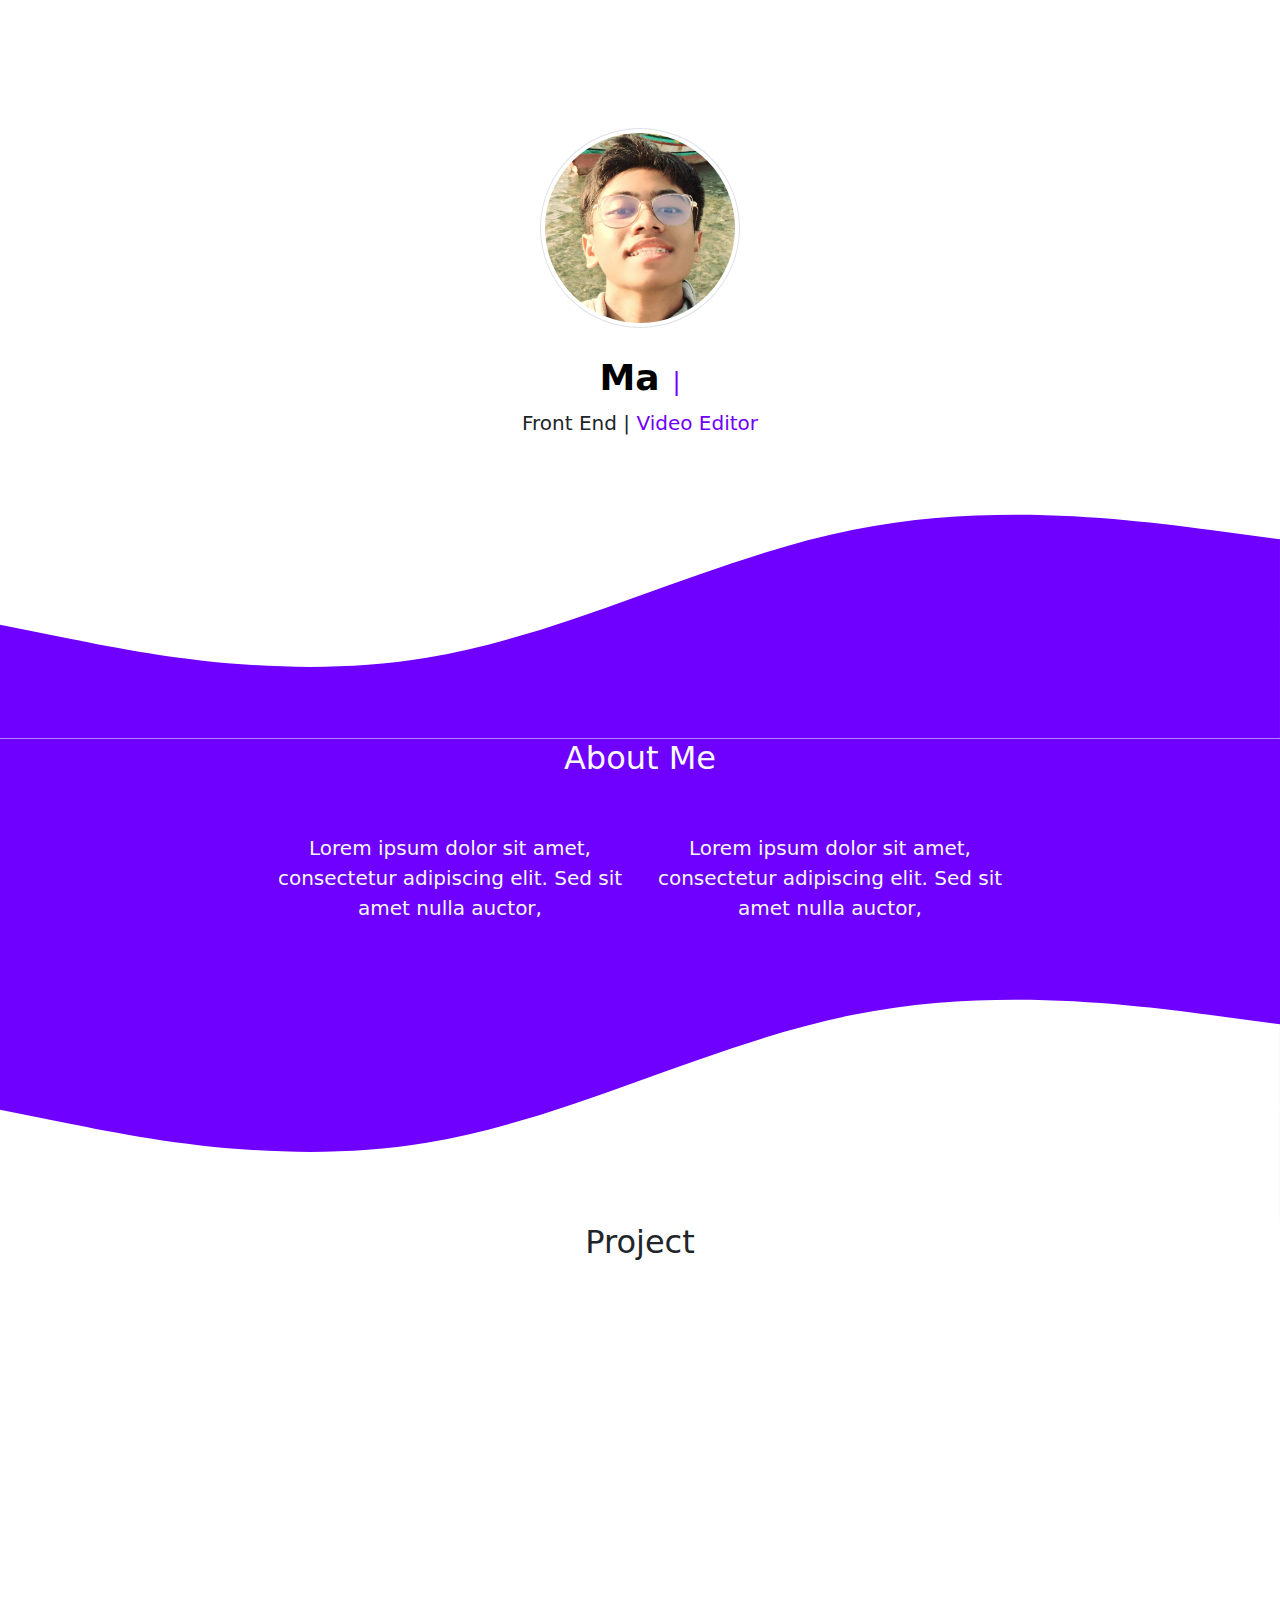
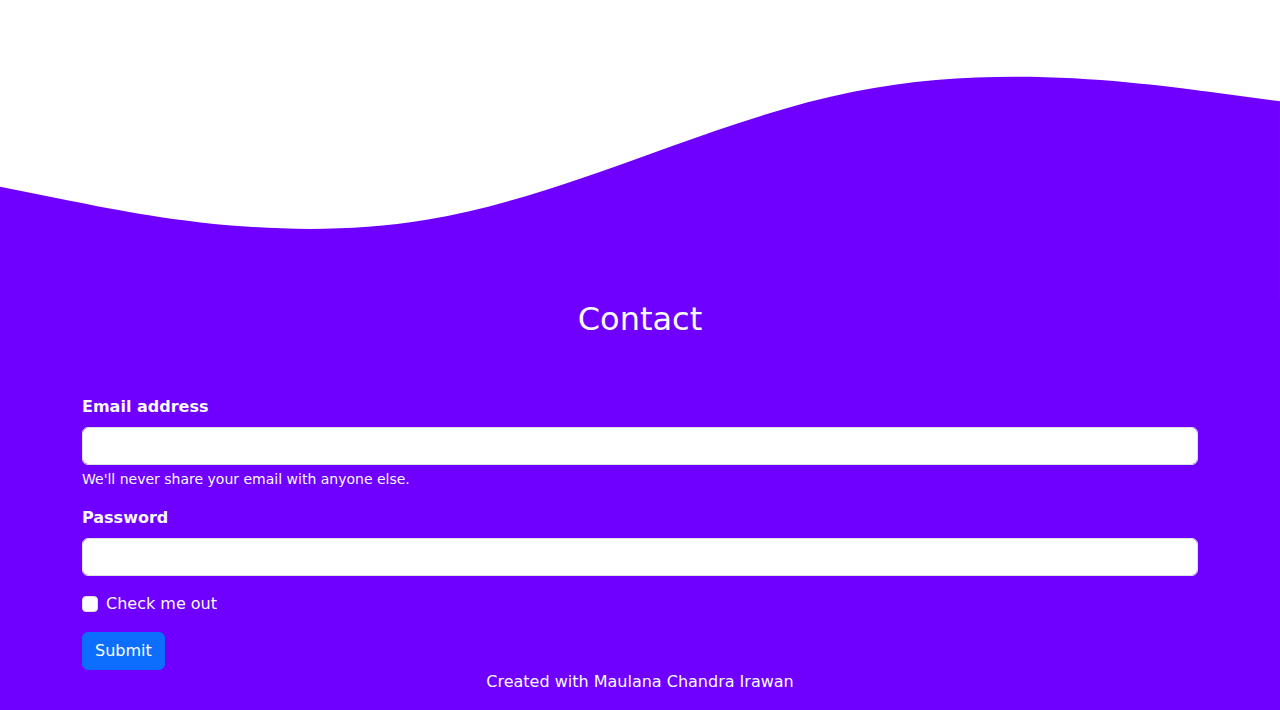
==== index.html @ cb9dc339 "<sec>" ====
<!doctype html>
<html lang="en">
  <head>
    <meta charset="utf-8">
    <meta name="viewport" content="width=device-width, initial-scale=1">
    <title>Portofolio</title>
    <link rel="stylesheet" href="https://cdn.jsdelivr.net/npm/bootstrap@5.3.3/dist/css/bootstrap.min.css" rel="stylesheet" integrity="sha384-QWTKZyjpPEjISv5WaRU9OFeRpok6YctnYmDr5pNlyT2bRjXh0JMhjY6hW+ALEwIH" crossorigin="anonymous">
    <link rel="stylesheet" href="style.css">
    <link rel="stylesheet" href="https://unpkg.com/aos@next/dist/aos.css" />
  </head>
  <body>

    <!-- Nav -->
    <nav class="navbar navbar-expand-lg bg-transparent navbar-dark fixed-top">
      <div class="container">
        <a class="navbar-brand" href="#">Irawan</a>
        <button class="navbar-toggler" type="button" data-bs-toggle="collapse" data-bs-target="#navbarNav" aria-controls="navbarNav" aria-expanded="false" aria-label="Toggle navigation" shadow-sm>
          <span class="navbar-toggler-icon"></span>
        </button>
        <div class="collapse navbar-collapse" id="navbarNav">
          <ul class="navbar-nav ms-auto">
            <li class="nav-item mx-1">
              <a class="nav-link active" aria-current="page" href="#">Home</a>
            </li>
            <li class="nav-item mx-1">
              <a class="nav-link" href="#about">Abouts</a>
            </li>
            <li class="nav-item mx-1">
              <a class="nav-link" href="#project">Project</a>
            </li>
            <li class="nav-item mx-1">
              <a class="nav-link" href="#contact">Contact</a>
            </li>
          </ul>
        </div>
      </div>
    </nav>

    <!-- home -->
    <section class="jumbotron text-center mt-5">
      <img src="img/diri.jpeg" alt="Irawan" width="200" height="200" class="rounded-circle img-thumbnail mb-4" data-aos="zoom-in">
      
      <h1 class="title">
        <span id="typed-text"></span>
        <span id="cursor" class="blinking-cursor">|</span>
      </h1>
      
      <p class="lead">Front End | <span style="color: #6f00ff;">Video Editor</span></p>
      
      <svg xmlns="http://www.w3.org/2000/svg" viewBox="0 0 1440 320">
        <path fill="#6f00ff" fill-opacity="1" d="M0,192L80,208C160,224,320,256,480,229.3C640,203,800,117,960,85.3C1120,53,1280,75,1360,85.3L1440,96L1440,320L1360,320C1280,320,1120,320,960,320C800,320,640,320,480,320C320,320,160,320,80,320L0,320Z"></path>
      </svg>
    </section>
    
    <!-- about -->
    <section id="about" style="background-color: #6f00ff;">
      <div class="container">
        <div class="row text-center mb-5 text-light">
          <div class="col">
            <h2>About Me</h2>
          </div>
        </div>
        <div class="row justify-content-center fs-5 text-center text-light">
          <div class="col-4">
            <p>Lorem ipsum dolor sit amet, consectetur adipiscing elit. Sed sit amet nulla auctor,
            </div>
            <div class="col-4">
              <p>Lorem ipsum dolor sit amet, consectetur adipiscing elit. Sed sit amet nulla auctor,
              </div>
            </div>
          </div>
          <svg xmlns="http://www.w3.org/2000/svg" viewBox="0 0 1440 320"><path fill="#ffff" fill-opacity="1" d="M0,192L80,208C160,224,320,256,480,229.3C640,203,800,117,960,85.3C1120,53,1280,75,1360,85.3L1440,96L1440,320L1360,320C1280,320,1120,320,960,320C800,320,640,320,480,320C320,320,160,320,80,320L0,320Z"></path></svg>
    </section>

    <!-- project -->
    <section id="project">
      <div class="container">
        <div class="row text-center mb-5">
          <h2>Project</h2>
        </div>
        <div class="row">
          <div class="col mb-4" data-aos="fade-right">
            <div class="card mx-auto" style="width: 18rem;">
              <img src="img/high-angle-white-keyboard-with-lights.jpg" class="card-img-top" alt="...">
              <div class="card-body">
                <p class="card-text">Lorem ipsum dolor sit amet consectetur adipisicing elit. Deleniti aliquid distinctio expedita vitae animi unde natus blanditiis! Saepe ducimus nisi ut voluptates perspiciatis, hic accusamus! Quam necessitatibus accusamus dolore consectetur?</p>
              </div>
            </div>
          </div>
          <div class="col mb-4" data-aos="fade-up">
            <div class="card mx-auto" style="width: 18rem;">
              <img src="img/high-angle-white-keyboard-with-lights copy.jpg" class="card-img-top" alt="...">
              <div class="card-body">
                <p class="card-text">Lorem ipsum dolor sit amet, consectetur adipisicing elit. Reiciendis harum quam quas doloremque dolores at dignissimos inventore aliquam optio quibusdam sit alias voluptate, tenetur commodi vel, explicabo nesciunt, iure amet?.</p>
              </div>
            </div>
          </div>
          <div class="col mb-4" data-aos="fade-left">
            <div class="card mx-auto" style="width: 18rem;">
              <img src="img/top-view-white-keyboard-with-lights.jpg" class="card-img-top" alt="...">
              <div class="card-body">
                <p class="card-text">Lorem ipsum, dolor sit amet consectetur adipisicing elit. Assumenda voluptatem eius voluptate. Impedit praesentium laudantium fugit rem magni nobis porro! Velit non soluta perferendis esse totam aliquam! Suscipit, libero vitae?</p>
              </div>
            </div>
          </div>
        </div>
      </div>
      <svg xmlns="http://www.w3.org/2000/svg" viewBox="0 0 1440 320"><path fill="#6f00ff" fill-opacity="1" d="M0,192L80,208C160,224,320,256,480,229.3C640,203,800,117,960,85.3C1120,53,1280,75,1360,85.3L1440,96L1440,320L1360,320C1280,320,1120,320,960,320C800,320,640,320,480,320C320,320,160,320,80,320L0,320Z"></path></svg>
    </section>

    <!-- contact -->
    <section id="contact" style="background-color: #6f00ff;">
      <div class="container">
        <div class="row text-center mb-5 text-light">
          <div class="col">
            <h2>Contact</h2>
          </div>
        </div>
        <div class="row text-light">
          <div class="col">
            <form>
              <div class="mb-3">
                <label for="exampleInputEmail1" class="form-label fw-bold">Email address</label>
                <input type="email" class="form-control" id="exampleInputEmail1" aria-describedby="emailHelp">
                <div id="emailHelp" class="form-text text-light">We'll never share your email with anyone else.</div>
              </div>
              <div class="mb-3">
                <label for="exampleInputPassword1" class="form-label fw-bold">Password</label>
                <input type="password" class="form-control" id="exampleInputPassword1">
              </div>
              <div class="mb-3 form-check">
                <input type="checkbox" class="form-check-input" id="exampleCheck1">
                <label class="form-check-label" for="exampleCheck1">Check me out</label>
              </div>
              <button type="submit" class="btn btn-primary">Submit</button>
            </form>
          </div>
        </div>
      </div>
    </section>

    <!-- footer -->
    <footer class="text-light" style="background-color: #6f00ff";>
      <div class="container">
        <div class="row text-center">
            <p>Created with Maulana Chandra Irawan</p>
        </div>
    </footer>

    <!-- js -->
    <script src="https://cdn.jsdelivr.net/npm/@popperjs/core@2.11.8/dist/umd/popper.min.js" integrity="sha384-I7E8VVD/ismYTF4hNIPjVp/Zjvgyol6VFvRkX/vR+Vc4jQkC+hVqc2pM8ODewa9r" crossorigin="anonymous"></script>
    <script src="https://cdn.jsdelivr.net/npm/bootstrap@5.3.3/dist/js/bootstrap.min.js" integrity="sha384-0pUGZvbkm6XF6gxjEnlmuGrJXVbNuzT9qBBavbLwCsOGabYfZo0T0to5eqruptLy" crossorigin="anonymous"></script>
    <script src="https://unpkg.com/aos@next/dist/aos.js"></script>
    <script>
      AOS.init();
    </script>
    <script src="script.js">
    </script>
  </body>
</html>
---- style.css ----
.jumbotron {
  padding-top: 5rem;
  background-color: #ffffff00;
}
.nav-color{
  background-color: #6f00ff;
  opacity: 85%;
}

.blinking-cursor {
  font-weight: 100;
  font-size: 24px;
  color: #6f00ff;
  animation: blink 0.7s steps(1) infinite;
}

@keyframes blink {
  0%, 100% { opacity: 1; }
  50% { opacity: 0; }
}

#typed-text {
  font-size: 36px;
  font-weight: bold;
  color: #000;
}
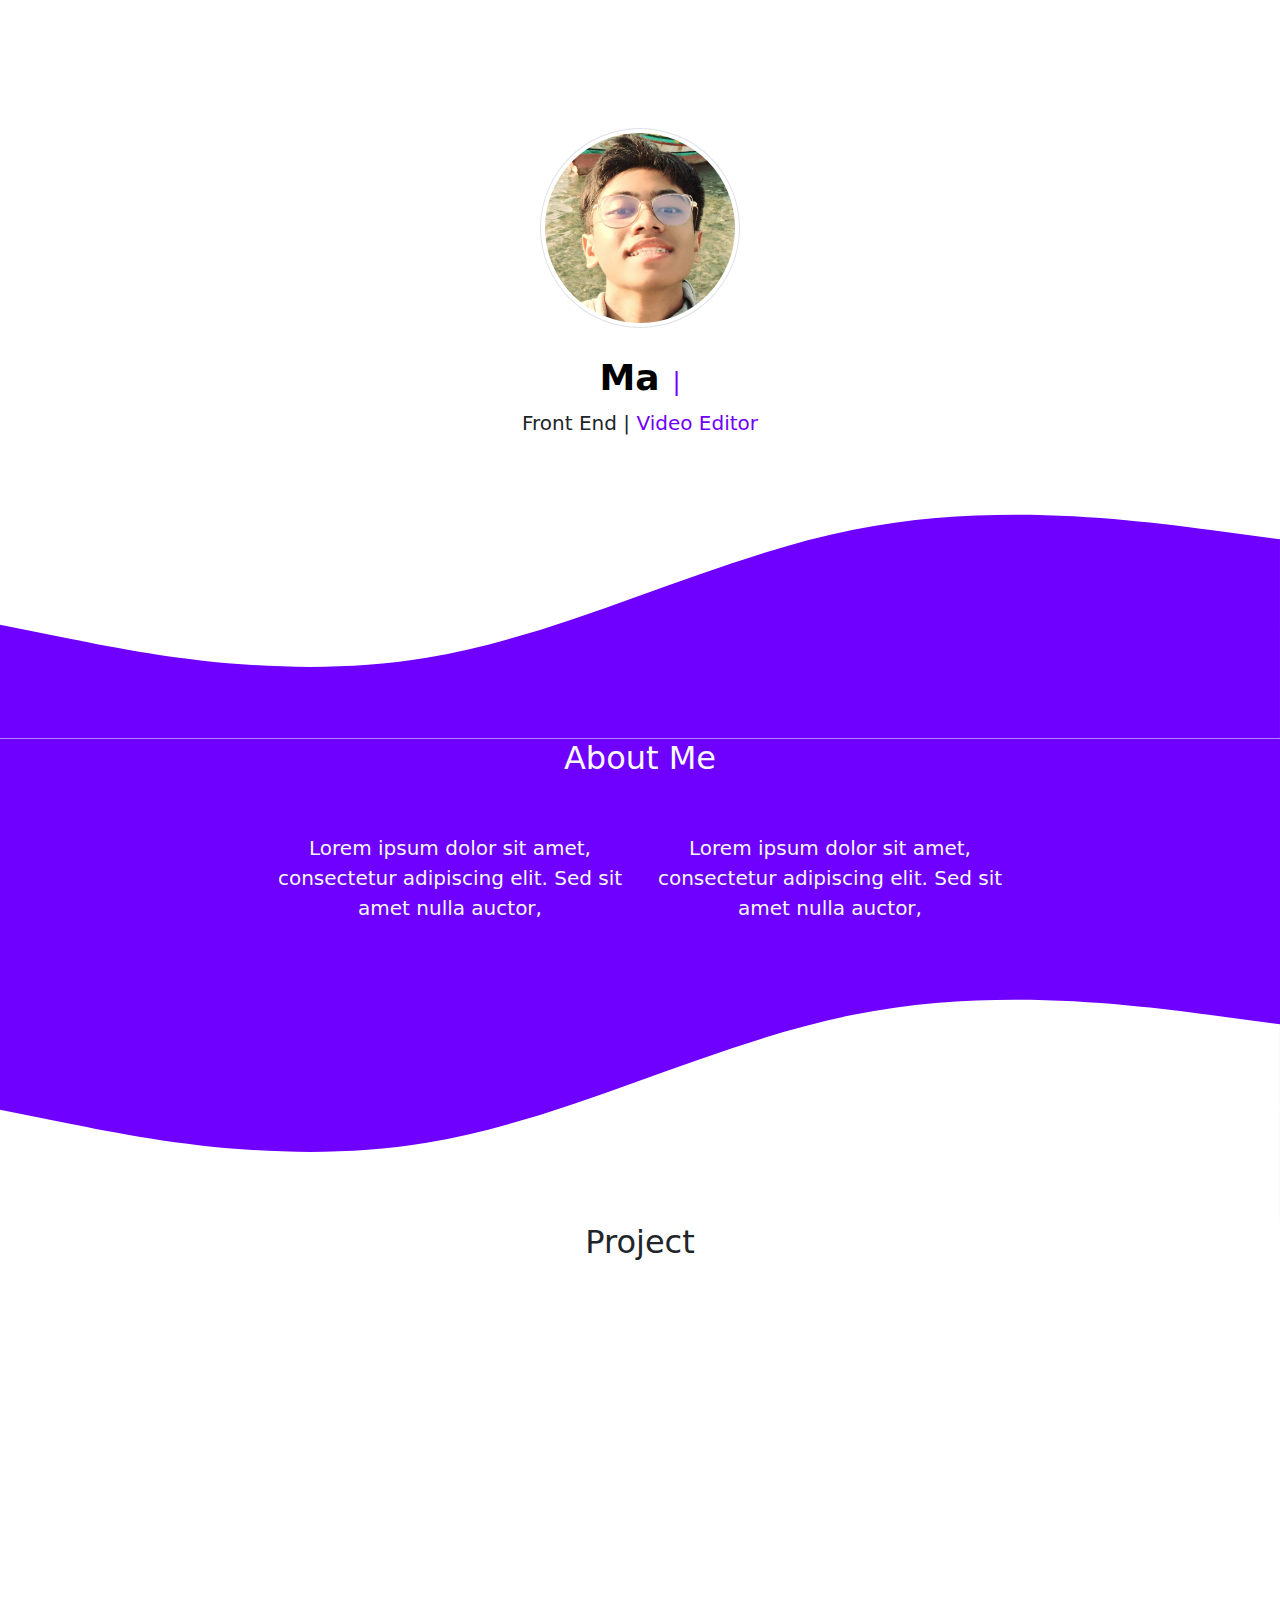
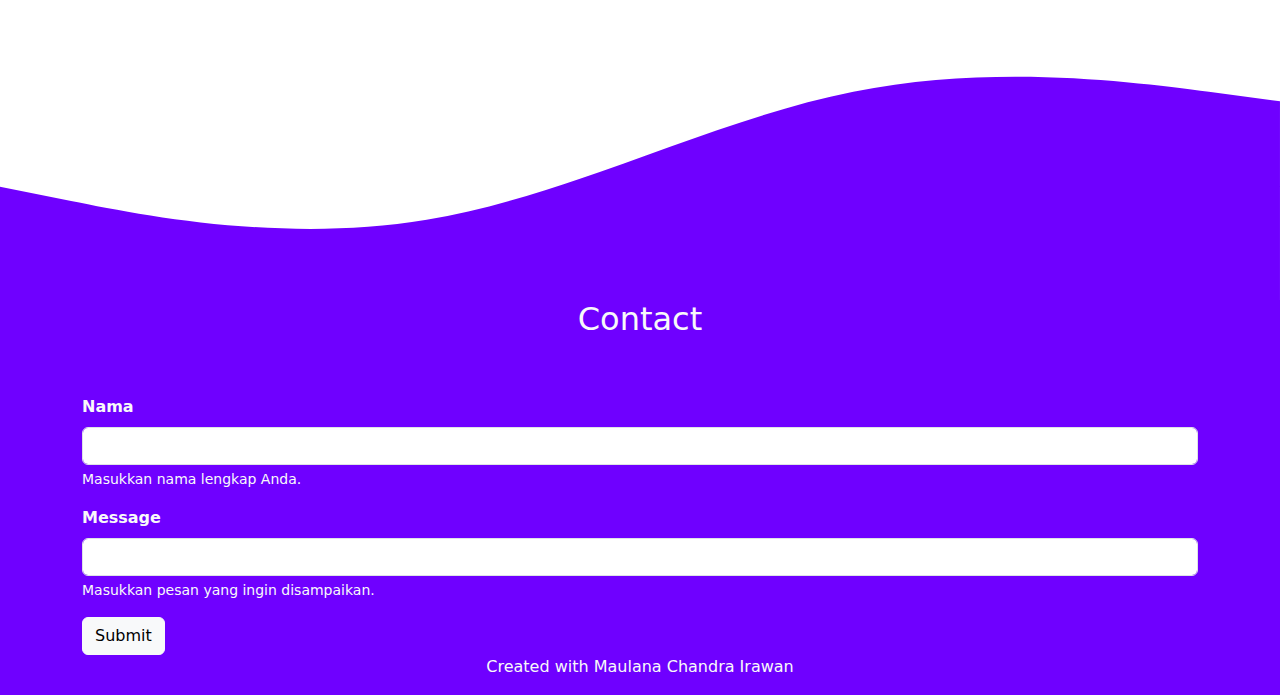
==== commit af13f6d5: "third" ====
--- a/index.html
+++ b/index.html
@@ -118,24 +118,21 @@
         </div>
         <div class="row text-light">
           <div class="col">
-            <form>
+            <form id="myForm">
               <div class="mb-3">
-                <label for="exampleInputEmail1" class="form-label fw-bold">Email address</label>
-                <input type="email" class="form-control" id="exampleInputEmail1" aria-describedby="emailHelp">
-                <div id="emailHelp" class="form-text text-light">We'll never share your email with anyone else.</div>
+                <label for="name" class="form-label fw-bold">Nama</label>
+                <input type="text" class="form-control" id="name" aria-describedby="nameHelp">
+                <div id="nameHelp" class="form-text text-light">Masukkan nama lengkap Anda.</div>
               </div>
               <div class="mb-3">
-                <label for="exampleInputPassword1" class="form-label fw-bold">Password</label>
-                <input type="password" class="form-control" id="exampleInputPassword1">
+                <label for="message" class="form-label fw-bold">Message</label>
+                <input type="text" class="form-control" id="message" aria-describedby="messageHelp">
+                <div id="messageHelp" class="form-text text-light">Masukkan pesan yang ingin disampaikan.</div>
               </div>
-              <div class="mb-3 form-check">
-                <input type="checkbox" class="form-check-input" id="exampleCheck1">
-                <label class="form-check-label" for="exampleCheck1">Check me out</label>
-              </div>
-              <button type="submit" class="btn btn-primary">Submit</button>
+              <button type="submit" class="btn btn-light">Submit</button>
             </form>
           </div>
-        </div>
+        </div>  
       </div>
     </section>
 
@@ -154,7 +151,7 @@
     <script>
       AOS.init();
     </script>
-    <script src="script.js">
-    </script>
+    <script src="script.js"></script>
+    <script src="server.js"></script>
   </body>
 </html>